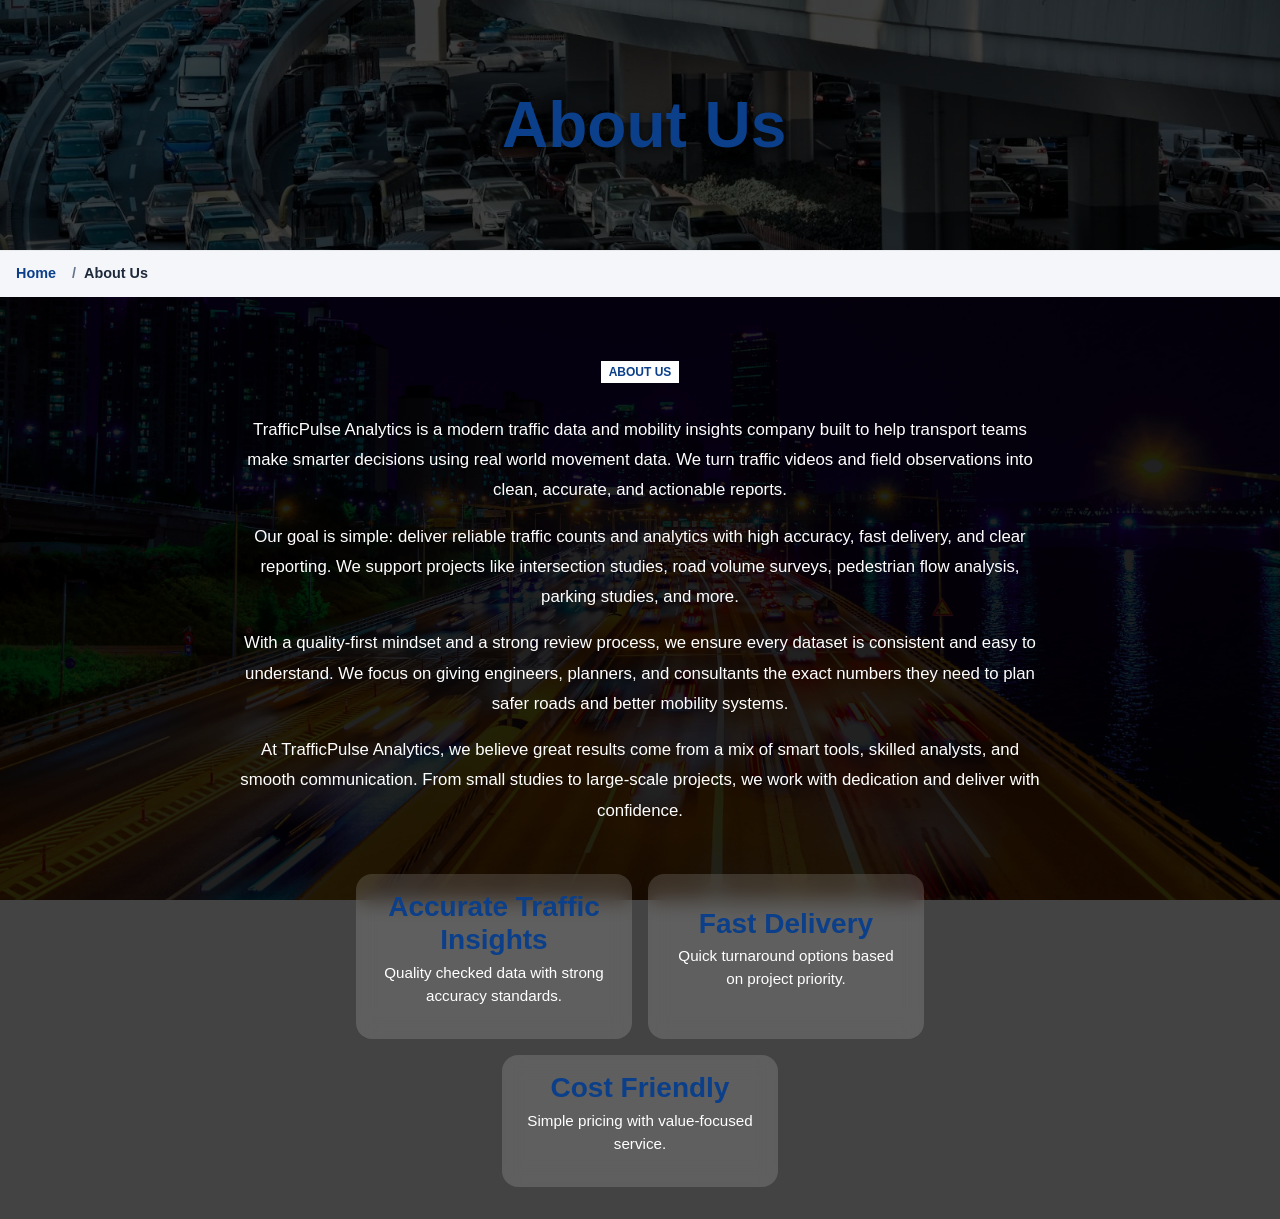
==== pages/about.html @ 7932a313 "yes" ====
<!doctype html>
<html lang="en">
  <head>
    <meta charset="UTF-8" />
    <meta name="viewport" content="width=device-width, initial-scale=1.0" />
    <title>TrafficPulse Analytics</title>

    <!-- bootstrap cdns -->
    <link
      href="https://cdn.jsdelivr.net/npm/bootstrap@5.3.3/dist/css/bootstrap.min.css"
      rel="stylesheet"
    />
    <link
      rel="stylesheet"
      href="https://cdn.jsdelivr.net/npm/bootstrap-icons@1.11.3/font/bootstrap-icons.css"
    />

    <!-- custom css -->
    <link rel="stylesheet" href="../assets/css/about-us/main.css" />
  </head>
  <body>
    <header>
      <div class="container-fluid hero">
        <div class="container" style="width: 300px">
          <div class="content-overlay">About Us</div>
        </div>
      </div>
      <nav aria-label="breadcrumb" class="breadcrumb-wrapper container-fluid">
        <ol class="breadcrumb">
          <li class="breadcrumb-item">
            <a href="../index.html" class="fw-bold">Home</a>
          </li>
          <li class="breadcrumb-item active" aria-current="page">About Us</li>
        </ol>
      </nav>
    </header>
    <main>
      <section
        id="about-us"
        class="container-fluid hero-layout position-relative"
      >
        <!-- Background collage images -->
        <div class="background-collage">
          <div class="overlay"></div>
        </div>

        <!-- Content Centered -->
        <div class="container position-relative text-center text-content">
          <h1 class="title animate-item">ABOUT US</h1>
          <div class="about-us-content">
            <p class="animate-item">
              TrafficPulse Analytics is a modern traffic data and mobility
              insights company built to help transport teams make smarter
              decisions using real world movement data. We turn traffic videos
              and field observations into clean, accurate, and actionable
              reports.
            </p>
            <p class="animate-item">
              Our goal is simple: deliver reliable traffic counts and analytics
              with high accuracy, fast delivery, and clear reporting. We support
              projects like intersection studies, road volume surveys,
              pedestrian flow analysis, parking studies, and more.
            </p>
            <p class="animate-item">
              With a quality-first mindset and a strong review process, we
              ensure every dataset is consistent and easy to understand. We
              focus on giving engineers, planners, and consultants the exact
              numbers they need to plan safer roads and better mobility systems.
            </p>
            <p class="animate-item">
              At TrafficPulse Analytics, we believe great results come from a
              mix of smart tools, skilled analysts, and smooth communication.
              From small studies to large-scale projects, we work with
              dedication and deliver with confidence.
            </p>
          </div>

          <!-- Features / Badges -->
          <div class="about-features row mt-5 justify-content-center">
            <div class="col-12 col-md-4 feature animate-item d-flex justify-content-center align-items-center flex-column">
              <h3>Accurate Traffic Insights</h3>
              <p>Quality checked data with strong accuracy standards.</p>
            </div>
            <div class="col-12 col-md-4 feature animate-item d-flex justify-content-center align-items-center flex-column">
              <h3>Fast Delivery</h3>
              <p>Quick turnaround options based on project priority.</p>
            </div>
            <div class="col-12 col-md-4 feature animate-item d-flex justify-content-center align-items-center flex-column">
              <h3>Cost Friendly</h3>
              <p>Simple pricing with value-focused service.</p>
            </div>
          </div>
        </div>
      </section>
    </main>

    <script
      src="../assets/script/about-us/main.js"
      type="module"
      defer
    ></script>
  </body>
</html>
---- assets/css/about-us/main.css ----
@import url(../common.css);
@import url(./header.css);

.hero-layout {
  position: relative;
  width: 100%;
  height: max-content;
  display: flex;
  align-items: center;
  justify-content: center;
  overflow: hidden;

  /* Fixed background */
  background: url(../../images/about-us/main-bg.webp) no-repeat center center
    fixed;
  background-size: cover;

  &::before {
    content: "";
    position: absolute;
    top: 0;
    left: 0;
    width: 100%;
    height: 100%;
    background-color: rgba(0, 0, 0, 0.35); /* dark overlay for contrast */
    z-index: 1;
  }

  /* Glassmorphic content wrapper */
  .text-content {
    position: relative;
    z-index: 2;
    max-width: 900px;
    margin: 0 auto;
    padding: 2rem 3rem;
    text-align: center;

    .title {
      font-size: clamp(2rem, 5vw, 3rem);
      font-weight: 700;
      margin-bottom: 2rem;
      color: var(--color-primary);
    }

    .about-us-content p {
      font-size: 1.05rem;
      line-height: 1.8;
      color: var(--color-text-white);
      margin-bottom: 1rem;
    }

    .about-features {
      margin-top: 2rem;
      display: flex;
      flex-wrap: wrap;
      justify-content: center;
      gap: 1rem;

      .feature {
        background: rgba(255, 255, 255, 0.15);
        backdrop-filter: blur(10px);
        -webkit-backdrop-filter: blur(10px);
        border-radius: 1rem;
        padding: 1rem 1.5rem;
        min-width: 180px;
        transition:
          transform 0.3s ease,
          box-shadow 0.3s ease,
          background 0.3s ease;

        &:hover {
          transform: translateY(-5px);
          box-shadow: 0 8px 20px rgba(0, 0, 0, 0.3);
          background: rgba(255, 255, 255, 0.2);
        }

        h3 {
          color: var(--color-primary);
          font-weight: 700;
          margin-bottom: 0.3rem;
        }

        p {
          font-size: 0.95rem;
          color: var(--color-text-white);
        }
      }
    }

    .about-us-page-btn a {
      display: inline-block;
      border: none;
      padding: 0.85rem 1.5rem;
      background-color: var(--color-accent);
      color: var(--color-primary);
      font-weight: 700;
      border-radius: 12px;
      transition: all 0.3s ease;

      &:hover {
        background-color: var(--color-accent-hover);
        transform: translateY(-2px);
        box-shadow: 0 8px 20px rgba(0, 0, 0, 0.08);
      }

      &:active {
        background-color: var(--color-accent-active);
      }

      &:focus-visible {
        outline: 2px solid var(--color-primary);
        outline-offset: 2px;
      }
    }
  }

  /* Background collage overlay */
  .background-collage .overlay {
    position: absolute;
    width: 100%;
    height: 100%;
    top: 0;
    left: 0;
    background-color: rgba(0, 0, 0, 0.6);
    z-index: 0;
  }

  /* Scroll animations */
  .animate-item {
    opacity: 0;
    transform: translateY(30px);
    transition: all 0.7s ease;
  }

  .animate-visible {
    opacity: 1;
    transform: translateY(0);
  }

  /* Responsive */
  @media (max-width: 768px) {
    padding: 4rem 1rem;

    .text-content {
      padding: 1.5rem 2rem;
    }

    .about-features {
      flex-direction: column;
      gap: 0.5rem;

      .feature {
        min-width: 100%;
      }
    }
  }
}
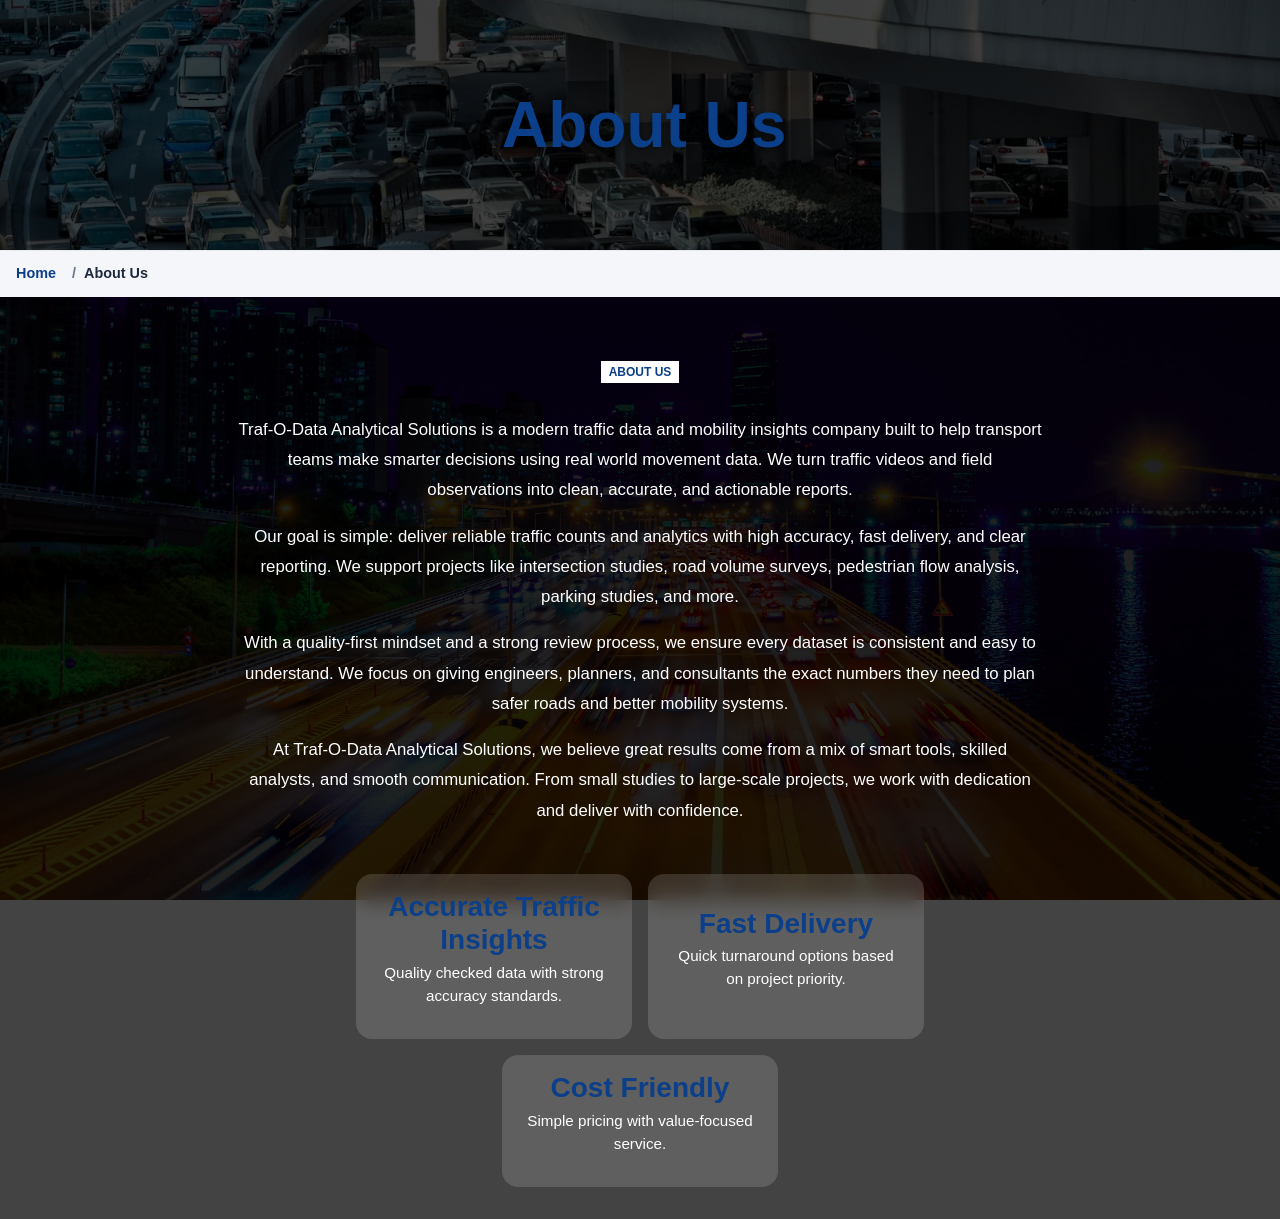
==== commit ccba79cb: "update" ====
--- a/pages/about.html
+++ b/pages/about.html
@@ -3,7 +3,7 @@
   <head>
     <meta charset="UTF-8" />
     <meta name="viewport" content="width=device-width, initial-scale=1.0" />
-    <title>TrafficPulse Analytics</title>
+    <title>Traf-O-Data Analytical Solutions</title>
 
     <!-- bootstrap cdns -->
     <link
@@ -49,7 +49,7 @@
           <h1 class="title animate-item">ABOUT US</h1>
           <div class="about-us-content">
             <p class="animate-item">
-              TrafficPulse Analytics is a modern traffic data and mobility
+              Traf-O-Data Analytical Solutions is a modern traffic data and mobility
               insights company built to help transport teams make smarter
               decisions using real world movement data. We turn traffic videos
               and field observations into clean, accurate, and actionable
@@ -68,7 +68,7 @@
               numbers they need to plan safer roads and better mobility systems.
             </p>
             <p class="animate-item">
-              At TrafficPulse Analytics, we believe great results come from a
+              At Traf-O-Data Analytical Solutions, we believe great results come from a
               mix of smart tools, skilled analysts, and smooth communication.
               From small studies to large-scale projects, we work with
               dedication and deliver with confidence.
